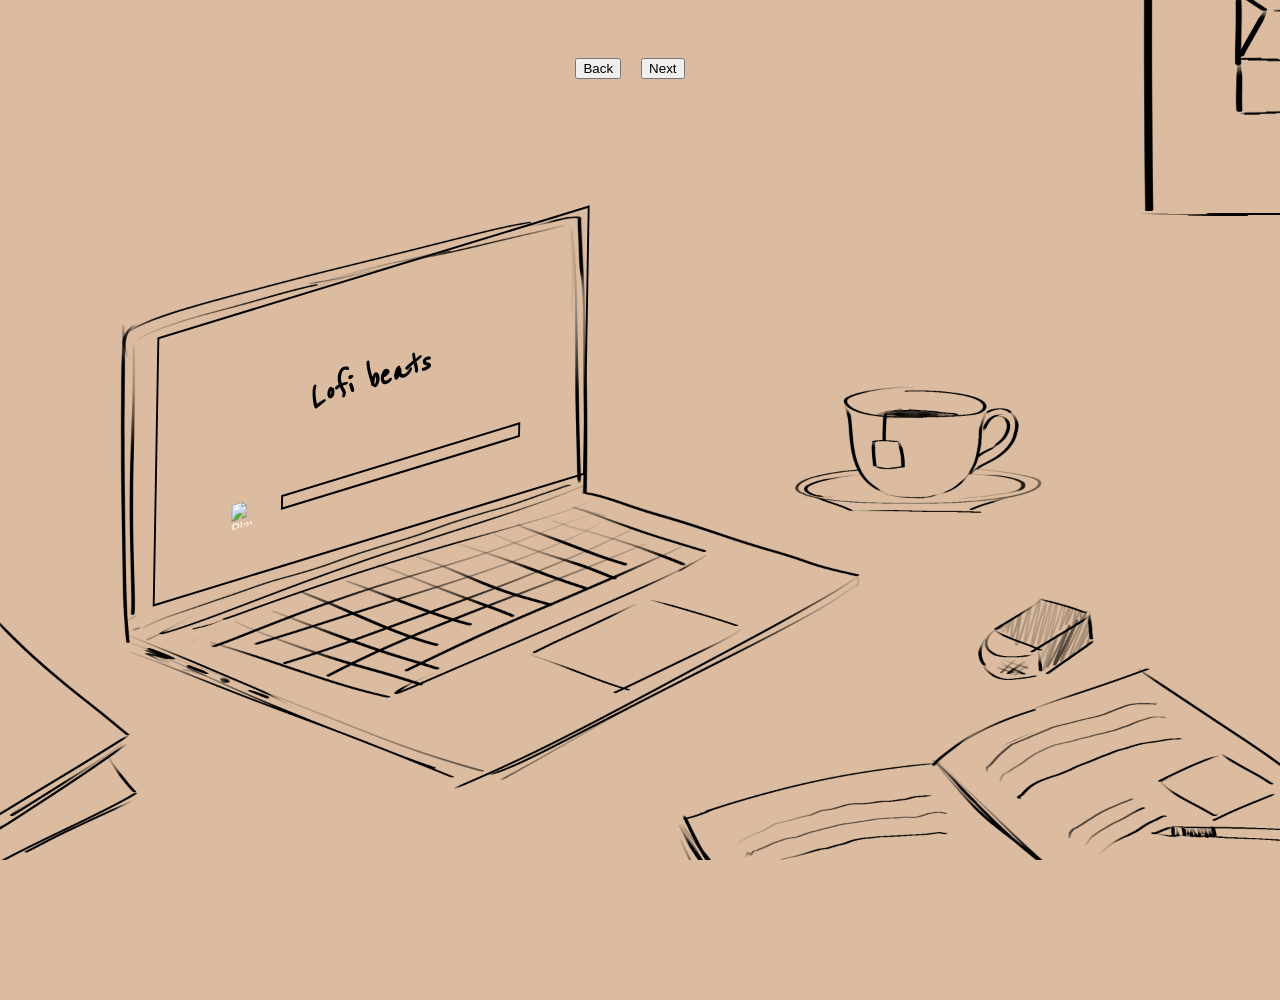
==== a2InteractiveMedia/index.html @ d832e636 "made playlist" ====
<!DOCTYPE html>
<html lang="en">
  <head>
    <meta charset="UTF-8" />
    <meta name="viewport" content="width=device-width, initial-scale=1.0" />
    <title>Study Music</title>
    <link rel="stylesheet" href="reset.css" />
    <link rel="stylesheet" href="style.css" />
    <script src="script.js" defer></script>
    <style>
      @import url('https://fonts.googleapis.com/css2?family=Cal+Sans&family=Reenie+Beanie&display=swap');
      </style>


  </head>
  <body>

    <!-- Navigation Section -->
    <nav class="nav button">
      <ul>
        <li><button id="back-btn">Back</button></li>
        <li><button id="next-btn">Next</button></li>
        <!-- Decided to make the nav items buttons to make it easier to make them clickable -->
      </ul>
    </nav>

    <!-- Main Content Section -->
    <main class="container">
      <!-- Media Player Section -->
          <div class="media-player">
            <audio id="custom-audio-player">
              <source src="track-1.mp3" type="audio/mpeg" />
            </audio>

         <div class="music-info">
            <h2 id="song-title">Lofi beats</h2>
         </div>
        
         
        <div class="custom-controls">
          <button id="play-pause-btn">
            <img
              id="play-pause-img"
              src="https://img.icons8.com/ios-glyphs/30/play--v1.png"
              alt="Play Button"
              width="24"
              height="24"
            />

          </button>
          <!-- add the missing buttons or functionality here -->
          <div class="progress-bar">
            <span id="progress-bar-fill"></span>
          </div>
        </div>
      </div>




      <div>
        <button class="lights">
          <img 
          id="light-switch-img" 
          src="lights-on.png" 
          alt="Light switch toggle" />
        </button>
      </div>

    





    </main>



  </body>
</html>
---- a2InteractiveMedia/style.css ----
:root {
  --primary-bg-color: #DBBCA0;
  --secondary-bg-color: #636B85;
  --text-color: black;
  --main-bg-color: #333;
  --main-text-color: #fff;
  --main-btn-bg-color: #938989;

  /* changed bg and text colours to suit aesthetic */

}

body,
h1,
p,
ul {
  margin: 0;
  padding: 0;
}

body {
  font-family: 'Reenie Beanie', cursive;
   font-size: 50px;
  background-color: var(--primary-bg-color);
  color: var(--text-color);
  line-height: 1.6;
  display: flex;
  flex-direction: column;
  align-items: center;
  justify-content: space-between;

  background-image: url('light-bg.png');
  background-size: contain;
  background-repeat: no-repeat;
  background-position: center;
  width: 100%;
  height: 100%;
  overflow: hidden;
  /* I wanted to create a single hand dawn style webpage where you can interact with things in the image to toggle different effects */
}

/* Add additional styles as needed */

/* Create a container for the main content */
.container {
  min-height: 100vh;
  min-width: 100vw;
  display: flex;
  justify-content: center;
  align-items: center;
  position: relative;
}



/* Navigation styling */
nav {
  margin-top: 20px;
  text-align: center;
  
}

nav ul {
  list-style: none;
  display: flex;
  justify-content: center;
}

nav ul li {
  margin-right: 20px;
}

nav a {
  text-decoration: none;
  color: var(--text-color);
}





/* Media player styling */
.media-player {
  width: 35vw;
  height: auto;
  aspect-ratio: 16 / 9;
  
  display: flex;
  flex-direction: column;
  justify-content: center;
  align-items: center;
  /* used flex box to bring the media player to the center but I also need it 
  to be positioned int he laptop screen */

    border: 2px solid black; /* temporary so you can see the size */


transform:
  translate(-21vw, -16vh)
  rotate(-17deg)
  skew(-18deg, 0deg);
  /* after searching, I used the w3schools site to look for how to transform (specifically to rotate) and found that i can 
  also transform in 3D so i can fit the media player to look like its actually in the screen*/
  
  /* after  messing around with 3D transformations, it still didnt look right so i realised i actually just needed
  a skew instead of any 3D rotation*/

 /* honestly, this positioning (mainly reactive scaling) was a nightmare to do and theres probably a better way
 to do this. I'm aware its not great and is still off from where it should be when the window size is altered
 but im leaving it at this because i just need to move on and ill come back to this later if i have time*/
}

.music-info {
  font-size: calc(12px + 1vw);

}

.custom-controls {
  display: flex;
  justify-content: space-between;
  align-items: center;
  gap: 1rem;
  margin-top: 10px;
  width: 70%;
}

.custom-controls button {
  background-color: transparent; 
  /* I wanted to remover the bg of the button so i made it transparent */
  color: var(--main-text-color);
  border: none;
  padding: 8px 12px;
  cursor: pointer;
  display: flex;
  align-items: center;
  
}

.progress-bar {
  width: 100%;
  height: 10px;
  margin: 0 auto;
  background-color: transparent;
  border: 2px solid black;
 /* Because I made the play/pause button transparent, the progress bar doesnt look centered anymore, 
 so i removed the padding at the top to make it center again */
  overflow: hidden;
}

.progress-bar span {
  display: block;
  height: 100%;
  background-color: var(--main-bg-color);
  width: 0;
  transition: width 0.3s ease;
  
}


.lights {
  background: transparent;
  border: transparent;
  cursor: pointer;
  color: transparent;


  width: 6vw;

  min-width: 50px;
  min-height: 90px;

  /* I want a button that activate when you 'press' on the light switch in the picture, so my idea is to make an invisible button */

  position: absolute;

  bottom: 86vh;
  right:6vw;
/* I realise by now that i underestimated this webpage layout and i'm having great difficulty even knowing what to look up for help, but I'm invested in this idea now */
/* I decided to make the interactive buttons its own image so at least its alwways clickable and the 'invisible button' is not way off */

}
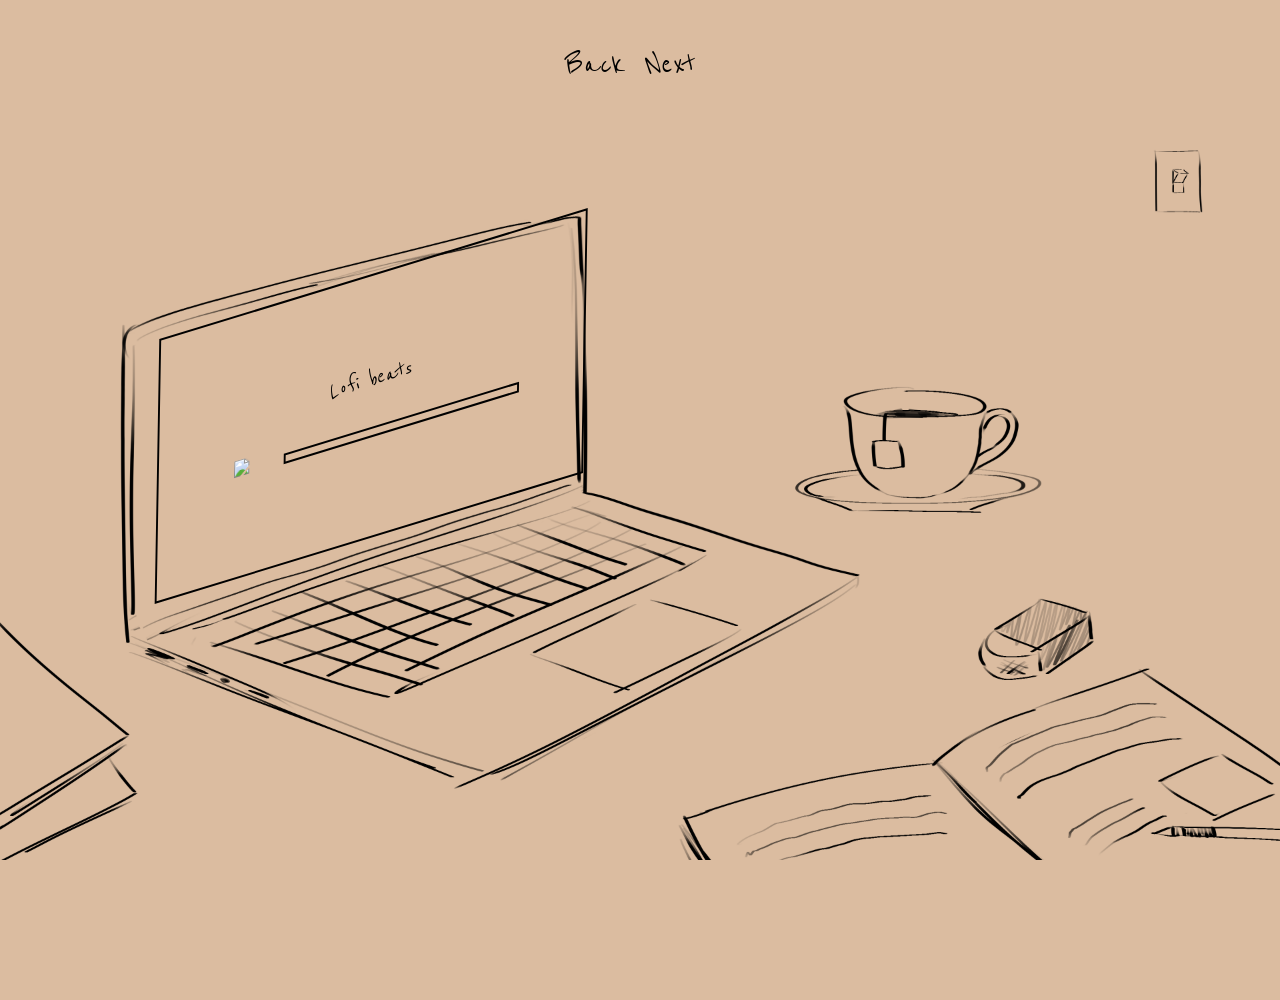
==== commit 27a582ce: "update everything" ====
--- a/a2InteractiveMedia/index.html
+++ b/a2InteractiveMedia/index.html
@@ -11,7 +11,7 @@
     <style>
       @import url('https://fonts.googleapis.com/css2?family=Cal+Sans&family=Reenie+Beanie&display=swap');
       </style>
-
+      <!-- found a handwritten style font from google that suits the theme -->
 
   </head>
   <body>
@@ -21,7 +21,8 @@
       <ul>
         <li><button id="back-btn">Back</button></li>
         <li><button id="next-btn">Next</button></li>
-        <!-- Decided to make the nav items buttons to make it easier to make them clickable -->
+        <!-- I changed the navigation to just include back and next song buttons because I didnt need the other features like 'home' etc -->
+        <!-- Decided to make the nav items buttons to make it easier to make them interactive -->
       </ul>
     </nav>
 
@@ -36,6 +37,7 @@
          <div class="music-info">
             <h2 id="song-title">Lofi beats</h2>
          </div>
+         <!-- Since adding multiple songs, I wanted to give each a title and display is with the laptop so users can tell which track they are listing to -->
         
          
         <div class="custom-controls">
@@ -67,7 +69,8 @@
           alt="Light switch toggle" />
         </button>
       </div>
-
+        <!-- After searching w3schools, I found how to make images into interactive buttons, so i snipping tooled the light switch in both 
+         light and dark mode and made that thoes the buttons-->
     
 
 
--- a/a2InteractiveMedia/style.css
+++ b/a2InteractiveMedia/style.css
@@ -7,6 +7,7 @@
   --main-btn-bg-color: #938989;
 
   /* changed bg and text colours to suit aesthetic */
+  /* added a 'secondary bg colour' so when the site switches to dark mode the bg also changes to match */
 
 }
 
@@ -74,6 +75,19 @@
   text-decoration: none;
   color: var(--text-color);
 }
+
+nav button {
+  background: transparent;
+  border: none;
+
+  font-size: calc(20px + 1vw);
+
+  color: var(--text-color);
+  cursor: pointer;
+
+}
+/* kept the nav bar mostly the same but had to add a few more things because i turned them into buttons */
+/* I found you can do these calculations in css for resizing elements in a tiktok, so i tried it here */
 
 
 
@@ -155,6 +169,11 @@
   transition: width 0.3s ease;
   
 }
+/* I tried to keep this mostly the same, just adjusted some of the design like colour and bg */
+
+
+
+
 
 
 .lights {
@@ -164,7 +183,7 @@
   color: transparent;
 
 
-  width: 6vw;
+  width: 2vw;
 
   min-width: 50px;
   min-height: 90px;
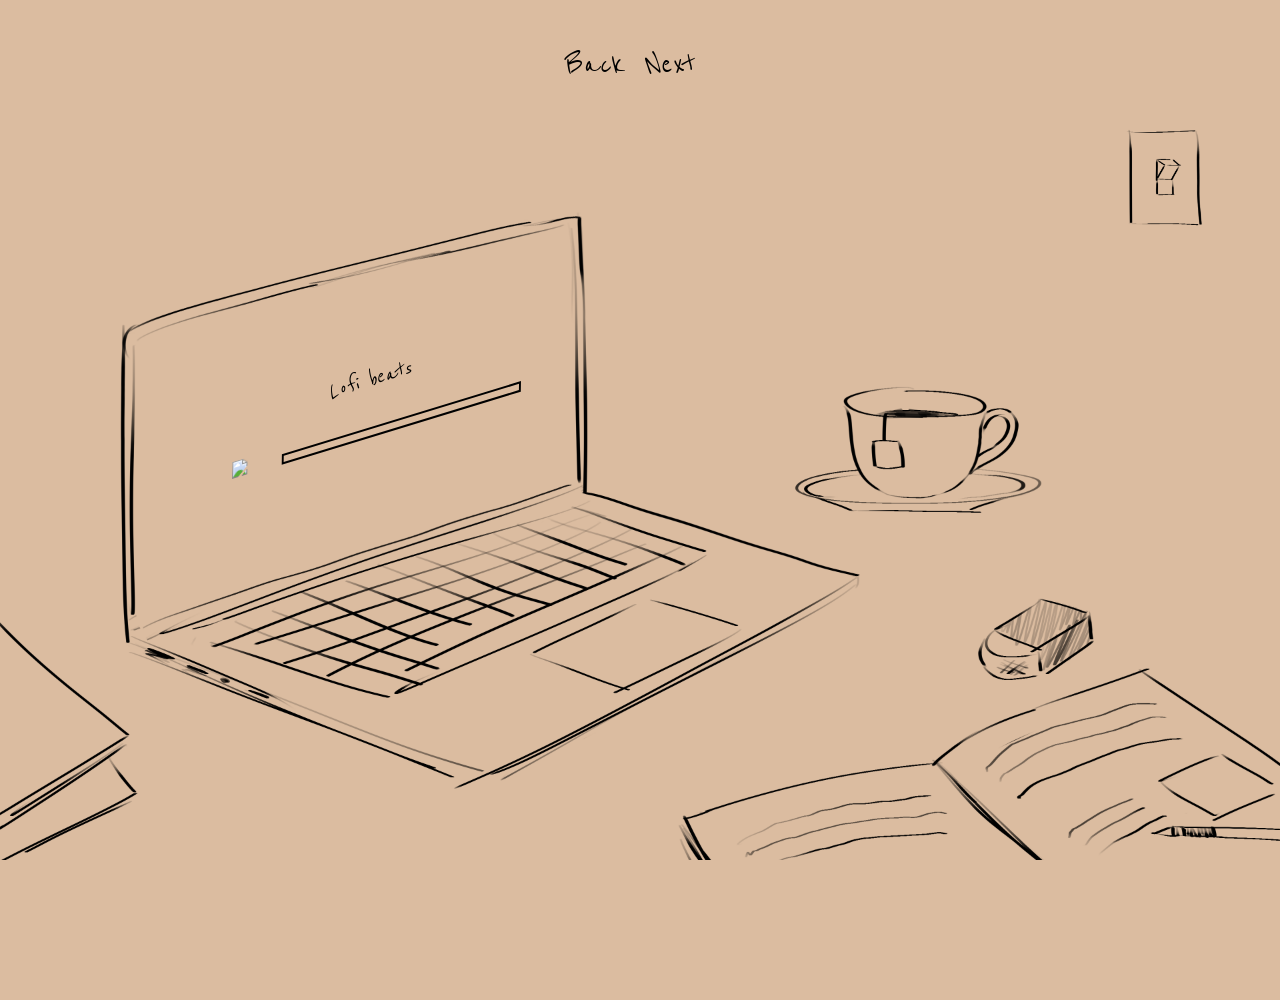
==== commit 69b6e823: "added attributions" ====
--- a/a2InteractiveMedia/index.html
+++ b/a2InteractiveMedia/index.html
@@ -83,3 +83,18 @@
 
   </body>
 </html>
+
+<!-- Attributions
+ 
+Music: Bensound
+License code: KFKVCJ5AINMP2Z4E
+Artist: : Aventure
+
+Music by: https://www.bensound.com/free-music-for-videos
+License code: M07IROLDIZ1AKPBO
+Artist: : Yunior Arronte
+
+Sound Effect by <a href="https://pixabay.com/users/liecio-3298866/?utm_source=link-attribution&utm_medium=referral&utm_campaign=music&utm_content=257596">LIECIO</a> 
+from <a href="https://pixabay.com/sound-effects//?utm_source=link-attribution&utm_medium=referral&utm_campaign=music&utm_content=257596">Pixabay</a>
+
+-->
--- a/a2InteractiveMedia/style.css
+++ b/a2InteractiveMedia/style.css
@@ -106,7 +106,7 @@
   /* used flex box to bring the media player to the center but I also need it 
   to be positioned int he laptop screen */
 
-    border: 2px solid black; /* temporary so you can see the size */
+    border: transparent; /* temporary so you can see the size */
 
 
 transform:
@@ -183,7 +183,7 @@
   color: transparent;
 
 
-  width: 2vw;
+  width: 6vw;
 
   min-width: 50px;
   min-height: 90px;
